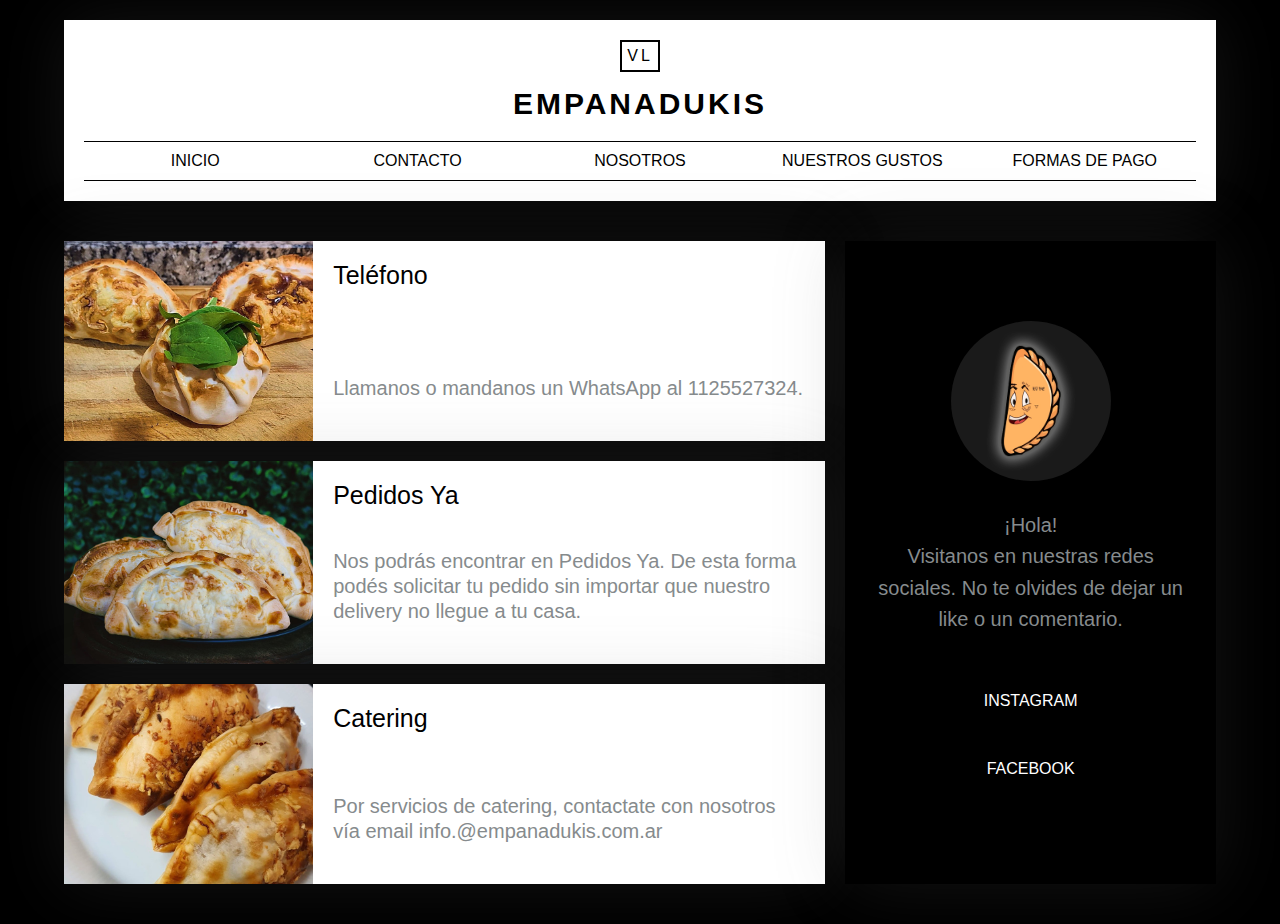
==== pages/contacto.html @ b589a986 "modificaciones 15 2" ====
<!DOCTYPE html>
<html lang="en">
<head>
    <meta charset="UTF-8">
    <meta http-equiv="X-UA-Compatible" content="IE=edge">
    <meta name="viewport" content="width=device-width, initial-scale=1.0">
    <title>Contacto</title>
    <link rel="stylesheet" href="../style.css">
</head>

<body>
    <div class="contenedor">
      <header class="header">
        <div class="logo">
          <p class="iniciales-logo">VL</p>
          <h1>Empanadukis</h1>
        </div>
  
     <nav class="menu">
       <a href="/index.html">inicio</a>
       <a href="../pages/contacto.html">contacto</a>
       <a href="../pages/nosotros.html">nosotros</a>
       <a href="../pages/Nuestros_gustos.html">nuestros gustos</a>
       <a href="../pages/Formas_de_pago.html">formas de pago</a> 
     </nav> 
    </header>

    

    <main class="contenido">
      <article class="cuadro">
        <div class="contenedor-thumbnail">
          <a href="#"><img src="../multimedia/img/img-02.jpg" alt="" /></a>
        </div>
        <div class="contenedor-texto">
          <div>
            <h2 class="titulo">
              <a href="#">Teléfono</a>
            </h2>
            <p class="subtitulo">
             
            </p>
          </div>
          <p class="extracto">
            Llamanos o mandanos un WhatsApp al 1125527324.
          </p>
              </div>
      </article>
    
      <article class="cuadro">
        <div class="contenedor-thumbnail">
          <a href="#"><img src="../multimedia/img/img-03.jpg" alt="" /></a>
        </div>
        <div class="contenedor-texto">
          <div>
            <h2 class="titulo">
              <a href="#">Pedidos Ya</a>
            </h2>
            
          </div>
          <p class="extracto">
            Nos podrás encontrar en Pedidos Ya.
            De esta forma podés solicitar tu pedido sin importar que nuestro delivery no llegue a tu casa. 
          </p>
        </div>
      </article>
    
      <article class="cuadro">
        <div class="contenedor-thumbnail">
          <a href="#"><img src="../multimedia/img/img-04.jpg" alt="" /></a>
        </div>
        <div class="contenedor-texto">
          <div>
            <h2 class="titulo">
              <a href="#">Catering</a>
            </h2>
          
          </div>
          <p class="extracto">
            Por servicios de catering, contactate con nosotros vía email info.@empanadukis.com.ar
          </p>
        </div>
      </article>
    </main>
     

    <aside class="sidebar">
      <div class="acerca-de">
        <img src="../multimedia/img/foto.jpg" class="img-perfil" alt="" />
    
        <div class="bio">
          <p class="titulo">¡Hola!</p>
          <p>
            Visitanos en nuestras redes sociales.
            No te olvides de dejar un like o un comentario.
          </p>
        </div>
      </div>
      <nav class="menu">
        <a href="#">instagram</a>
        <a href="#">facebook</a>
      </nav>
    </aside>




</body>
</html>
---- style.css ----
* {
	margin: 0;
	padding: 0;
	box-sizing: border-box;
}

body {
	font-family: 'Roboto Condensed', sans-serif;
	font-weight: 300;
	background-image: repeating-linear-gradient(90deg, #000000, #000 20px, #000 20px, #000000 40px);
    font-size: 16px;
}

img {
	width: 100%;
	height: 100%;
	object-fit: cover;
}

a {
	text-decoration: none;
}

.contenedor {
	width: 90%;
	max-width: 75em;
	margin: 1.25em auto;
	display: grid;
	grid-gap: 20px;
	grid-template-columns: repeat(3, 1fr);
	grid-template-rows: repeat(4, auto);
	grid-template-areas:
		'header			header   	header'
		'destacado		destacado 	destacado'
		'contenido		contenido 	aside'
		'footer	 		footer 		footer';
}

/* ---------- HEADER ----------*/
.header {
	grid-area: header;
	padding: 1.25em;
	background: #fff;
	box-shadow: 0px 0px 70px rgba(102, 102, 102, 0.2);
}

.header .logo {
	margin-bottom: 1.25em;
	text-transform: uppercase;
	text-align: center;
	letter-spacing: 3px;
}

.logo h1 {
	font-size: 1.875em;
}

.logo .iniciales-logo {
	padding: 0.3125em;
	border: 2px solid #000;
	display: inline-block;
	font-size: 16px;
	margin-bottom: 0.9375em;
}

.menu {
	border-top: 1px solid #000;
	border-bottom: 1px solid #000;
	display: flex;
	justify-content: space-between;
}

.menu a {
	padding: 0.625em;
	color: #000;
	display: block;
	text-decoration: none;
	text-transform: uppercase;
	font-weight: 400;
	width: 100%;
	text-align: center;
	transition: 0.2s ease all;
	font-size: 1em;
}

.menu a:hover {
	background: #000;
	color: #fff;
}

/* ---------- Cuadros ----------*/
.cuadro {
	display: flex;
	background: #fff;
	box-shadow: 0px 0px 70px rgba(102, 102, 102, 0.2);
}

.cuadro .contenedor-texto {
	padding: 1.25em;
	width: 50%;
	display: flex;
	flex-direction: column;
	justify-content: space-between;
	width: 100%;
}

.cuadro .contenedor-thumbnail {
	width: 50%;
}

.cuadro .titulo {
	margin-bottom: 0.625rem;
	font-size: 1.5625em;
}

.cuadro .titulo a {
	font-weight: 400;
	color: #000;
}

.cuadro .subtitulo {
	font-size: 1em;
	color: #868b8d;
	margin-bottom: 0.625rem;
}

.cuadro .extracto {
	font-size: 1.25em; 
	line-height: 1.5625rem; 
	font-weight: 300;
	margin-bottom: 1.25rem; 
	color: #868b8d;
    }

/* ---------- Cuadro Destacado ----------*/
.cuadro.destacado {
	grid-area: destacado;
	color: white;
	background-color: #000;
	box-shadow: 0px 0px 70px rgba(102, 102, 102, 0.2);

	display: grid;
	grid-template-columns: 1.3fr 1fr;
}

.cuadro.destacado .contenedor-thumbnail {
	min-height: 100%;
	width: 100%;
}

.cuadro.destacado .contenedor-thumbnail a {
	display: inline-block;
	width: 100%;
	height: 100%;
}

.destacado .titulo a {
	color: #fff;
}

.destacado .titulo::after {
	content: '';
	margin: 0.625em 0; 
	display: block;
	background-color: #868686;
	width: 6em; 
	height: 1px;
}

.btn-link {
	color: #fff;
	cursor: pointer;
	display: inline-block;
	padding: 0.625em; 
	background-color: #262626;
	font-size: 1em; 
	text-transform: uppercase;
	letter-spacing: 1px;
	align-self: flex-end;
}

.btn-link:hover {
	background: #000;
	text-decoration: none;
}

/*---------- CONTENIDO ----------*/
.contenido {
	grid-area: contenido;
	display: grid;
	grid-template-columns: 1;
	grid-gap: 1.25em; 
}

/*---------- SIDEBAR ----------*/
.sidebar {
	padding: 5em 25px; 
	text-align: center;
	min-height: 100px; 
	grid-area: aside;
	background: #000;
	color: #868b8d;
	box-shadow: 0px 0px 70px rgba(102, 102, 102, 0.2);
}

.sidebar .acerca-de img {
	border-radius: 100%;
	height: 10em; 
	width: 10em; 
	margin-bottom: 1.5625em; 
}

.sidebar .bio {
	margin-bottom: 1.5625em; 
	font-size: 1.25em; 
	line-height: 1.5625em; 
}

.sidebar .menu {
	width: 100%;
	display: inline-block;
	background: #ccc;
}

.sidebar .menu a {
	padding: 1.5625em; 
	color: #fff;
	background-color: #000;
	display: block;
	font-size: 1em;
	text-transform: uppercase;
}

.sidebar .menu a:hover {
	background: #262626;
}


@media (max-width: 1200px) {
    body {
        font-size: 14px;
    }

}

@media (max-width: 992px) {
    body {
        font-size: 16px;   
    }

    .header {
        font-size: 12px;
    }

    .contenedor {
    
        grid-template-areas:
            'header			header   	header'
            'destacado		destacado 	destacado'
            'contenido		contenido 	contenido'
            'aside          aside       aside' 
            'footer	 		footer 		footer';
    }
    
}

@media (max-width: 768px) {

    .cuadro.destacado {
        grid-template-columns: 1fr;
    }
    
}

@media (max-width: 576px) {

    body {
        font-size: 12px;
        }
    
}
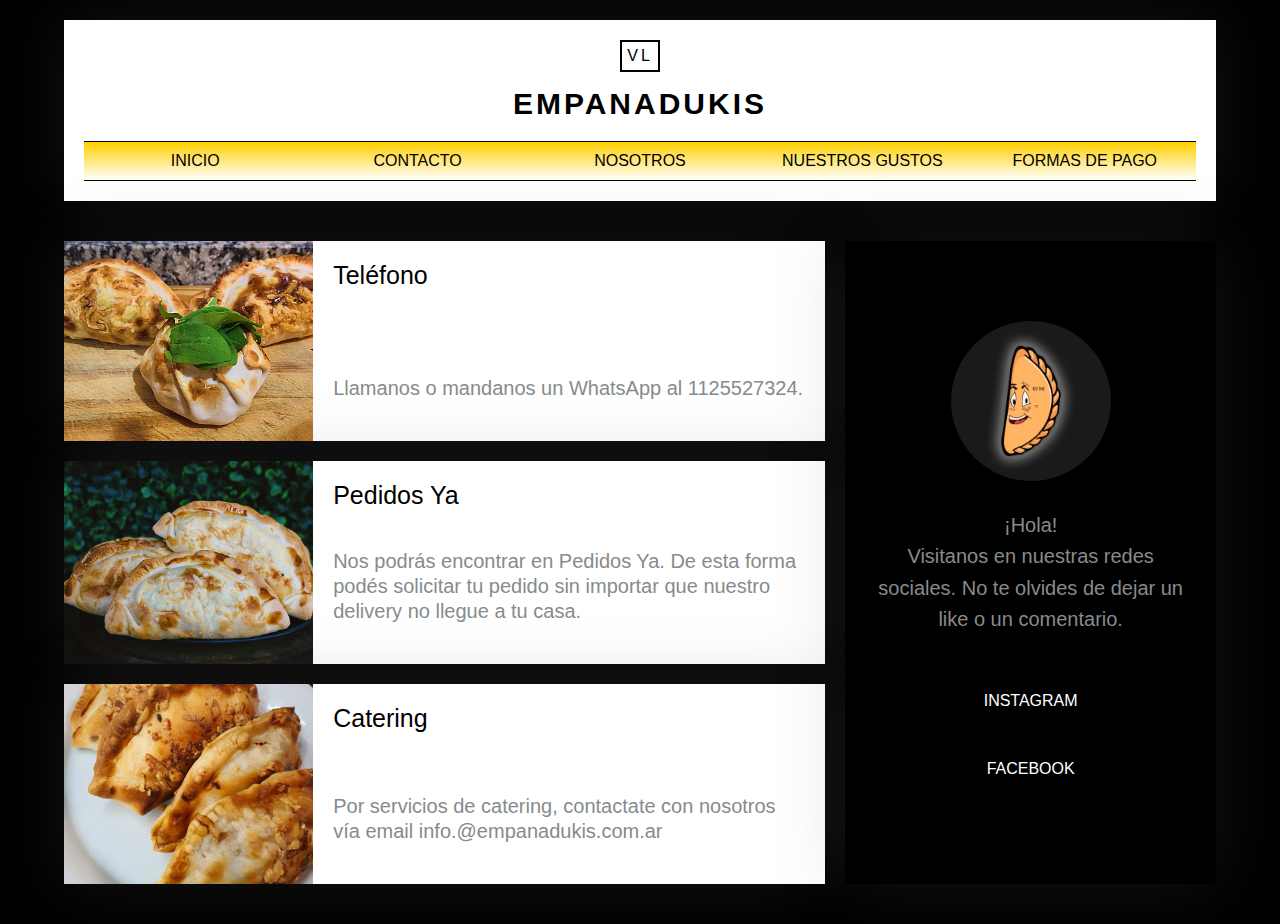
==== commit 49b0a20c: "Optimizaciones SEO" ====
--- a/pages/contacto.html
+++ b/pages/contacto.html
@@ -4,8 +4,11 @@
     <meta charset="UTF-8">
     <meta http-equiv="X-UA-Compatible" content="IE=edge">
     <meta name="viewport" content="width=device-width, initial-scale=1.0">
-    <title>Contacto</title>
-    <link rel="stylesheet" href="../style.css">
+    <!--SEO-->
+    <meta name="description" content="Ponete en contacto con nosotros y hacé tu pedido.
+    Seguramente nos vuelvas a llamar">
+    <title>Empanadukis-Contacto</title>
+    <link rel="stylesheet" href="../SCSS/style.css">
 </head>
 
 <body>
@@ -17,7 +20,7 @@
         </div>
   
      <nav class="menu">
-       <a href="/index.html">inicio</a>
+       <a href="../index.html">inicio</a>
        <a href="../pages/contacto.html">contacto</a>
        <a href="../pages/nosotros.html">nosotros</a>
        <a href="../pages/Nuestros_gustos.html">nuestros gustos</a>
@@ -97,7 +100,7 @@
         </div>
       </div>
       <nav class="menu">
-        <a href="#">instagram</a>
+        <a href="https://www.instagram.com/empanadukis.vl/?hl=es">instagram</a>
         <a href="#">facebook</a>
       </nav>
     </aside>
--- a/SCSS/style.css
+++ b/SCSS/style.css
@@ -0,0 +1,294 @@
+* {
+  margin: 0;
+  padding: 0;
+  box-sizing: border-box;
+}
+
+nav {
+  background-image: linear-gradient(to top, rgb(255, 255, 255), rgb(255, 208, 0));
+}
+
+.imagesuelta {
+  transform: translate(250px);
+  padding: 30px;
+}
+
+/* Animaciones*/
+.iniciales-logo {
+  animation-name: inicialeslogo;
+  animation-iteration-count: infinite;
+  animation-timing-function: linear;
+  animation-duration: 5s;
+  animation-delay: 2s;
+}
+
+@keyframes inicialeslogo {
+  0% {
+    width: 100px;
+  }
+  25% {
+    width: 50px;
+  }
+  50% {
+    width: 200px;
+  }
+  75% {
+    width: 300px;
+  }
+  100% {
+    width: 100px;
+  }
+}
+body {
+  font-family: "Roboto Condensed", sans-serif;
+  font-weight: 300;
+  background-image: repeating-linear-gradient(90deg, #000000, #000 20px, #000 20px, #000000 40px);
+  font-size: 16px;
+}
+
+img {
+  width: 100%;
+  height: 100%;
+  -o-object-fit: cover;
+     object-fit: cover;
+}
+
+a {
+  text-decoration: none;
+}
+
+.contenedor {
+  width: 90%;
+  max-width: 75em;
+  margin: 1.25em auto;
+  display: grid;
+  grid-gap: 20px;
+  grid-template-columns: repeat(3, 1fr);
+  grid-template-rows: repeat(4, auto);
+  grid-template-areas: "header			header   	header" "destacado		destacado 	destacado" "contenido		contenido 	aside" "footer	 		footer 		footer";
+}
+
+/* ---------- HEADER ----------*/
+.header {
+  grid-area: header;
+  padding: 1.25em;
+  background: #fff;
+  box-shadow: 0px 0px 70px rgba(102, 102, 102, 0.2);
+}
+
+.header .logo {
+  margin-bottom: 1.25em;
+  text-transform: uppercase;
+  text-align: center;
+  letter-spacing: 3px;
+}
+
+.logo h1 {
+  font-size: 1.875em;
+}
+
+.logo .iniciales-logo {
+  padding: 0.3125em;
+  border: 2px solid #000;
+  display: inline-block;
+  font-size: 16px;
+  margin-bottom: 0.9375em;
+}
+
+.menu {
+  border-top: 1px solid #000;
+  border-bottom: 1px solid #000;
+  display: flex;
+  justify-content: space-between;
+}
+
+.menu a {
+  padding: 0.625em;
+  color: #000;
+  display: block;
+  text-decoration: none;
+  text-transform: uppercase;
+  font-weight: 400;
+  width: 100%;
+  text-align: center;
+  transition: 0.2s ease all;
+  font-size: 1em;
+}
+
+.menu a:hover {
+  background: #000;
+  color: #fff;
+}
+
+/* ---------- Cuadros ----------*/
+.cuadro {
+  display: flex;
+  background: #fff;
+  box-shadow: 0px 0px 70px rgba(102, 102, 102, 0.2);
+}
+
+.cuadro .contenedor-texto {
+  padding: 1.25em;
+  width: 50%;
+  display: flex;
+  flex-direction: column;
+  justify-content: space-between;
+  width: 100%;
+}
+
+.cuadro .contenedor-thumbnail {
+  width: 50%;
+}
+
+.cuadro .titulo {
+  margin-bottom: 0.625rem;
+  font-size: 1.5625em;
+}
+
+.cuadro .titulo a {
+  font-weight: 400;
+  color: #000;
+}
+
+.cuadro .subtitulo {
+  font-size: 1em;
+  color: #868b8d;
+  margin-bottom: 0.625rem;
+}
+
+.cuadro .extracto {
+  font-size: 1.25em;
+  line-height: 1.5625rem;
+  font-weight: 300;
+  margin-bottom: 1.25rem;
+  color: #868b8d;
+}
+
+/* ---------- Cuadro Destacado ----------*/
+.cuadro.destacado {
+  grid-area: destacado;
+  color: white;
+  background-color: #000;
+  box-shadow: 0px 0px 70px rgba(102, 102, 102, 0.2);
+  display: grid;
+  grid-template-columns: 1.3fr 1fr;
+}
+
+.cuadro.destacado .contenedor-thumbnail {
+  min-height: 100%;
+  width: 100%;
+}
+
+.cuadro.destacado .contenedor-thumbnail a {
+  display: inline-block;
+  width: 100%;
+  height: 100%;
+}
+
+.destacado .titulo a {
+  color: #fff;
+}
+
+.destacado .titulo::after {
+  content: "";
+  margin: 0.625em 0;
+  display: block;
+  background-color: #868686;
+  width: 6em;
+  height: 1px;
+}
+
+.btn-link {
+  color: #fff;
+  cursor: pointer;
+  display: inline-block;
+  padding: 0.625em;
+  background-color: #262626;
+  font-size: 1em;
+  text-transform: uppercase;
+  letter-spacing: 1px;
+  align-self: flex-end;
+}
+
+.btn-link:hover {
+  background: #000;
+  text-decoration: none;
+}
+
+/*---------- CONTENIDO ----------*/
+.contenido {
+  grid-area: contenido;
+  display: grid;
+  grid-template-columns: 1;
+  grid-gap: 1.25em;
+}
+
+/*---------- SIDEBAR ----------*/
+.sidebar {
+  padding: 5em 25px;
+  text-align: center;
+  min-height: 100px;
+  grid-area: aside;
+  background: #000;
+  color: #868b8d;
+  box-shadow: 0px 0px 70px rgba(102, 102, 102, 0.2);
+}
+
+.sidebar .acerca-de img {
+  border-radius: 100%;
+  height: 10em;
+  width: 10em;
+  margin-bottom: 1.5625em;
+}
+
+.sidebar .bio {
+  margin-bottom: 1.5625em;
+  font-size: 1.25em;
+  line-height: 1.5625em;
+}
+
+.sidebar .menu {
+  width: 100%;
+  display: inline-block;
+  background: #ccc;
+}
+
+.sidebar .menu a {
+  padding: 1.5625em;
+  color: #fff;
+  background-color: #000;
+  display: block;
+  font-size: 1em;
+  text-transform: uppercase;
+}
+
+.sidebar .menu a:hover {
+  background: #262626;
+}
+
+@media (max-width: 1200px) {
+  body {
+    font-size: 14px;
+  }
+}
+@media (max-width: 992px) {
+  body {
+    font-size: 16px;
+  }
+  .header {
+    font-size: 12px;
+  }
+  .contenedor {
+    grid-template-areas: "header			header   	header" "destacado		destacado 	destacado" "contenido		contenido 	contenido" "aside          aside       aside" "footer	 		footer 		footer";
+  }
+}
+@media (max-width: 768px) {
+  .cuadro.destacado {
+    grid-template-columns: 1fr;
+  }
+}
+@media (max-width: 576px) {
+  body {
+    font-size: 12px;
+  }
+}/*# sourceMappingURL=style.css.map */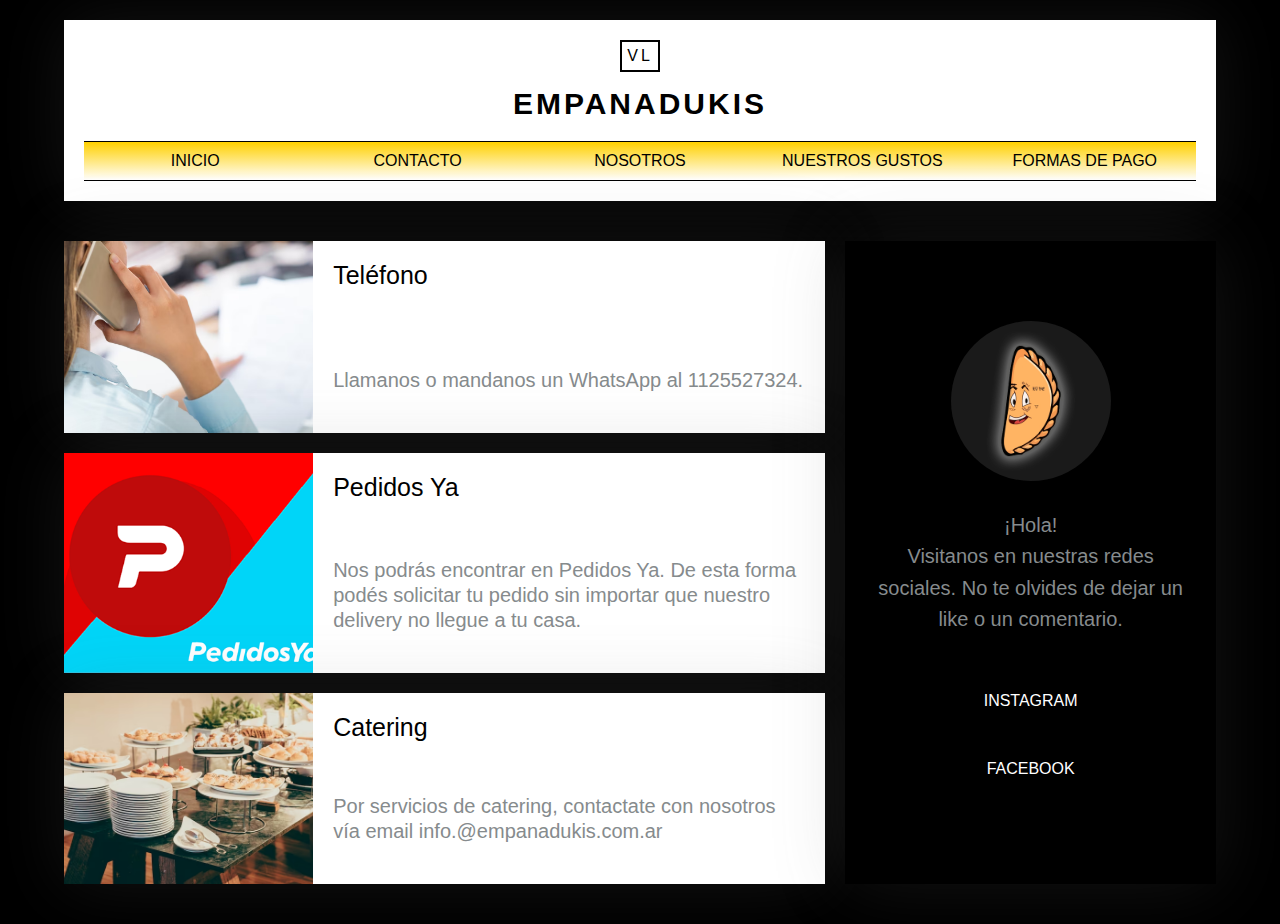
==== commit dc5c4bc1: "FINAL" ====
--- a/pages/contacto.html
+++ b/pages/contacto.html
@@ -33,7 +33,7 @@
     <main class="contenido">
       <article class="cuadro">
         <div class="contenedor-thumbnail">
-          <a href="#"><img src="../multimedia/img/img-02.jpg" alt="" /></a>
+          <a href="#"><img src="../multimedia/img/img-11.png" alt="" /></a>
         </div>
         <div class="contenedor-texto">
           <div>
@@ -52,7 +52,7 @@
     
       <article class="cuadro">
         <div class="contenedor-thumbnail">
-          <a href="#"><img src="../multimedia/img/img-03.jpg" alt="" /></a>
+          <a href="#"><img src="../multimedia/img/img-12.png" alt="" /></a>
         </div>
         <div class="contenedor-texto">
           <div>
@@ -70,7 +70,7 @@
     
       <article class="cuadro">
         <div class="contenedor-thumbnail">
-          <a href="#"><img src="../multimedia/img/img-04.jpg" alt="" /></a>
+          <a href="#"><img src="../multimedia/img/img-13.png" alt="" /></a>
         </div>
         <div class="contenedor-texto">
           <div>
--- a/SCSS/style.css
+++ b/SCSS/style.css
@@ -39,6 +39,7 @@
     width: 100px;
   }
 }
+/* ---------- MIXINS ----------*/
 body {
   font-family: "Roboto Condensed", sans-serif;
   font-weight: 300;
